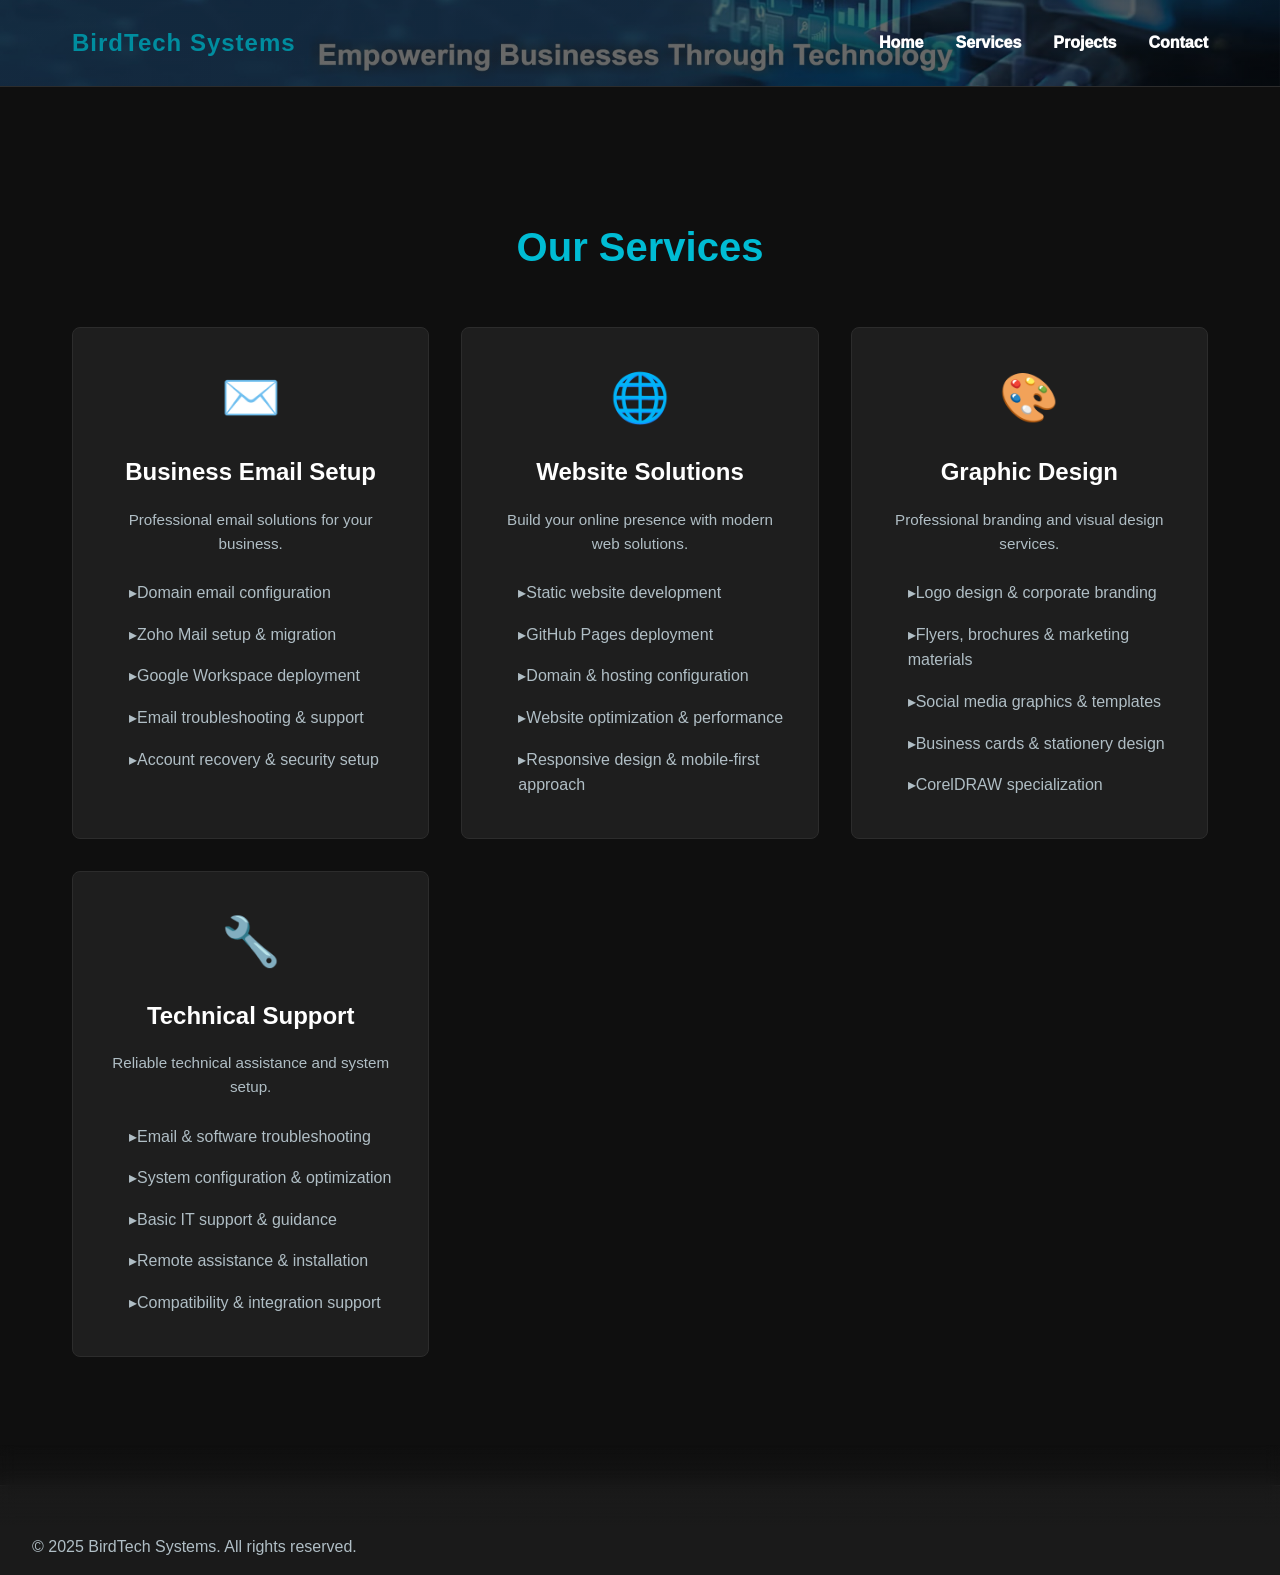
==== about.html @ 45d22e8d "Initial commit" ====
<!DOCTYPE html>
<html lang="en">
<head>
    <meta charset="UTF-8">
    <meta name="viewport" content="width=device-width, initial-scale=1.0">
    <title>Services - BirdTech Systems</title>
    <link rel="stylesheet" href="css/style.css">
</head>
<body>
    <!-- Navigation -->
    <header>
        <nav class="navbar">
            <div class="logo">BirdTech Systems</div>
            <ul class="nav-links">
                <li><a href="index.html#home">Home</a></li>
                <li><a href="index.html#services">Services</a></li>
                <li><a href="index.html#projects">Projects</a></li>
                <li><a href="index.html#contact">Contact</a></li>
            </ul>
            <div class="burger">
                <div class="line1"></div>
                <div class="line2"></div>
                <div class="line3"></div>
            </div>
        </nav>
    </header>

    <!-- Services Detail Section -->
    <section class="services">
        <h2>Our Services</h2>
        <div class="services-grid">
            
            <!-- Business Email Setup -->
            <div class="service-card">
                <div class="service-icon">✉️</div>
                <h3>Business Email Setup</h3>
                <p style="color: var(--text-muted); margin-bottom: 1rem; font-size: 0.95rem;">Professional email solutions for your business.</p>
                <ul>
                    <li>Domain email configuration</li>
                    <li>Zoho Mail setup & migration</li>
                    <li>Google Workspace deployment</li>
                    <li>Email troubleshooting & support</li>
                    <li>Account recovery & security setup</li>
                </ul>
            </div>

            <!-- Website Solutions -->
            <div class="service-card">
                <div class="service-icon">🌐</div>
                <h3>Website Solutions</h3>
                <p style="color: var(--text-muted); margin-bottom: 1rem; font-size: 0.95rem;">Build your online presence with modern web solutions.</p>
                <ul>
                    <li>Static website development</li>
                    <li>GitHub Pages deployment</li>
                    <li>Domain & hosting configuration</li>
                    <li>Website optimization & performance</li>
                    <li>Responsive design & mobile-first approach</li>
                </ul>
            </div>

            <!-- Graphic Design -->
            <div class="service-card">
                <div class="service-icon">🎨</div>
                <h3>Graphic Design</h3>
                <p style="color: var(--text-muted); margin-bottom: 1rem; font-size: 0.95rem;">Professional branding and visual design services.</p>
                <ul>
                    <li>Logo design & corporate branding</li>
                    <li>Flyers, brochures & marketing materials</li>
                    <li>Social media graphics & templates</li>
                    <li>Business cards & stationery design</li>
                    <li>CorelDRAW specialization</li>
                </ul>
            </div>

            <!-- Technical Support -->
            <div class="service-card">
                <div class="service-icon">🔧</div>
                <h3>Technical Support</h3>
                <p style="color: var(--text-muted); margin-bottom: 1rem; font-size: 0.95rem;">Reliable technical assistance and system setup.</p>
                <ul>
                    <li>Email & software troubleshooting</li>
                    <li>System configuration & optimization</li>
                    <li>Basic IT support & guidance</li>
                    <li>Remote assistance & installation</li>
                    <li>Compatibility & integration support</li>
                </ul>
            </div>

        </div>
    </section>

    <!-- Footer -->
    <footer>
        <p>&copy; 2025 BirdTech Systems. All rights reserved.</p>
    </footer>

    <script src="js/main.js"></script>
</body>
</html>
---- css/style.css ----
/* ===== ROOT & RESET ===== */
* {
    margin: 0;
    padding: 0;
    box-sizing: border-box;
}

:root {
    --primary-color: #1a1a1a;
    --secondary-color: #0d47a1;
    --accent-color: #00bcd4;
    --text-light: #ffffff;
    --text-muted: #b0bec5;
    --bg-dark: #0f0f0f;
    --bg-card: #1e1e1e;
    --border-color: #2c2c2c;
}

body {
    font-family: 'Poppins', -apple-system, BlinkMacSystemFont, 'Segoe UI', sans-serif;
    background-color: var(--bg-dark);
    color: var(--text-light);
    line-height: 1.6;
    overflow-x: hidden;
}

html {
    scroll-behavior: smooth;
}

/* ===== HEADER & NAVIGATION ===== */
header {
    position: sticky;
    top: 0;
    z-index: 1000;
    background-color: var(--primary-color);
    border-bottom: 1px solid var(--border-color);
    transition: border 0.3s ease, background-color 0.3s ease;
}

header.minimal-header {
    padding: 0;
    border-bottom: none;
    background-color: transparent;
}

/* Header slideshow visuals */
header {
    background-size: cover;
    background-position: center;
    background-repeat: no-repeat;
    transition: background-image 0.8s ease, background-color 0.3s ease;
}

/* subtle overlay so text stays readable */
header::before {
    content: '';
    position: absolute;
    inset: 0;
    background: linear-gradient(rgba(0,0,0,0.25), rgba(0,0,0,0.25));
    pointer-events: none;
}


/* Compact layout for overlay text next to logo */
header.minimal-header .header-inner {
    display: flex;
    flex-direction: row;
    align-items: center;
    gap: 0.75rem;
    padding: 0;
}

header.minimal-header .header-inner h1 {
    font-size: 1rem;
    margin: 0;
}

header.minimal-header .header-tagline {
    display: none;
}

/* Reduce navbar and logo size when minimal */
header.minimal-header .navbar {
    padding: 0.4rem 1rem;
}

header.minimal-header .logo-img {
    height: 40px;
}

.navbar {
    display: flex;
    justify-content: space-between;
    align-items: center;
    padding: 1.5rem 2rem;
    max-width: 1200px;
    margin: 0 auto;
    
}

.logo {
    font-size: 1.5rem;
    font-weight: 700;
    color: var(--accent-color);
    letter-spacing: 1px;
}

.logo-img {
    height: 80px;
    width: auto;
    object-fit: contain;
    border-radius: 8px;
}

.nav-links {
    display: flex;
    list-style: none;
    gap: 2rem;
    transition: opacity 0.3s ease, transform 0.3s ease;
}

.nav-links.hide-nav {
    opacity: 0;
    transform: translateX(-100%);
    pointer-events: none;
}

.nav-links a {
    color: var(--text-light);
    text-decoration: none;
    font-weight: 1000;
    position: relative;
    padding: 6px 0;
    transition: color 0.3s ease;
}

.nav-links a::after {
    content: '';
    position: absolute;
    left: 0;
    bottom: -4px;
    width: 0%;
    height: 2px;
    background: linear-gradient(90deg, var(--accent-color), transparent);
    transition: width 0.3s ease;
}

.nav-links a:hover {
    color: var(--accent-color);
}

.nav-links a:hover::after {
    width: 100%;
}

.burger {
    display: none;
    flex-direction: column;
    cursor: pointer;
    transition: opacity 0.3s ease;
}

.burger.hide-nav {
    opacity: 0;
    pointer-events: none;
}

.burger div {
    width: 25px;
    height: 3px;
    background-color: var(--text-light);
    margin: 5px 0;
    transition: 0.3s;
}

/* ===== HERO SECTION ===== */
.hero {
    min-height: 100vh;
    display: flex;
    align-items: center;
    justify-content: center;
    background-image: linear-gradient(rgba(15, 15, 15, 0.7), rgba(61, 61, 61, 0.8)), url('../images/hero-bg.jpg');
    background-size: cover;
    background-position: center;
    background-repeat: no-repeat;
    background-attachment: scroll;
    padding: 3rem 2rem;
    text-align: center;
    position: relative;
    width: 100%;
}

.hero::after {
    content: '';
    position: absolute;
    bottom: -40px;
    left: 0;
    right: 0;
    height: 80px;
    background: linear-gradient(to bottom, rgba(243, 10, 10, 0), rgba(26, 26, 26, 0.9));
    backdrop-filter: blur(0px);
    pointer-events: none;
}

.hero-content h1 {
    font-size: 3rem;
    margin-bottom: 1rem;
    color: var(--accent-color);
    line-height: 1.2;
    animation: fadeInDown 0.8s ease;
}

.hero-content .tagline {
    font-size: 1.25rem;
    color: var(--text-muted);
    margin-bottom: 2rem;
    max-width: 600px;
    margin-left: auto;
    margin-right: auto;
    animation: fadeInUp 0.8s ease 0.2s backwards;
}

.cta-button {
    display: inline-block;
    padding: 1rem 2.5rem;
    background-color: var(--accent-color);
    color: var(--primary-color);
    text-decoration: none;
    font-weight: 700;
    border-radius: 5px;
    transition: all 0.3s ease;
    cursor: pointer;
    animation: fadeInUp 0.8s ease 0.4s backwards;
}

.cta-button:hover {
    background-color: #00acc1;
    transform: translateY(-3px);
    box-shadow: 0 10px 25px rgba(0, 188, 212, 0.3);
}

/* ===== SERVICES SECTION ===== */
.services {
    padding: 8rem 2rem;
    background-image: linear-gradient(rgba(15, 15, 15, 0.92), rgba(15, 15, 15, 0.92)), url('../images/services-bg.jpg');
    background-size: cover;
    background-position: center;
    background-repeat: no-repeat;
    background-attachment: scroll;
    width: 100%;
    min-height: 100vh;
    position: relative;
}

.services::after {
    content: '';
    position: absolute;
    bottom: -40px;
    left: 0;
    right: 0;
    height: 80px;
    background: linear-gradient(to bottom, rgba(204, 18, 18, 0), rgba(26, 26, 26, 0.9));
    backdrop-filter: blur(8px);
    pointer-events: none;
}

.services h2 {
    font-size: 2.5rem;
    text-align: center;
    margin-bottom: 3rem;
    color: var(--accent-color);
    max-width: 1200px;
    margin-left: auto;
    margin-right: auto;
}

.services-grid {
    display: grid;
    grid-template-columns: repeat(auto-fit, minmax(280px, 1fr));
    gap: 2rem;
    max-width: 1200px;
    margin: 0 auto;
    padding: 0 2rem;
}

.service-card {
    background-color: var(--bg-card);
    padding: 2rem;
    border-radius: 8px;
    border: 1px solid var(--border-color);
    transition: all 0.3s ease;
    text-align: center;
}

.service-card:hover {
    border-color: var(--accent-color);
    transform: translateY(-5px);
    box-shadow: 0 10px 30px rgba(0, 188, 212, 0.15);
}

.service-icon {
    font-size: 3rem;
    margin-bottom: 1rem;
    display: inline-block;
}

.service-card h3 {
    font-size: 1.5rem;
    margin-bottom: 1rem;
    color: var(--text-light);
}

.service-card ul {
    list-style: none;
    text-align: left;
    color: var(--text-muted);
}

.service-card ul li {
    padding: 0.5rem 0;
    padding-left: 1.5rem;
    position: relative;
}

.service-card ul li::before {
    content: '▸';
    position: absolute;
    left: 0;
    position: relative;
}

/* ===== PROJECTS SECTION ===== */
.projects {
    padding: 8rem 2rem;
    background-image: linear-gradient(rgba(26, 26, 26, 0.95), rgba(26, 26, 26, 0.95)), url('../images/projects-bg.jpg');
    background-size: cover;
    background-position: center;
    background-repeat: no-repeat;
    background-attachment: scroll;
    width: 100%;
    min-height: 100vh;
}

.projects h2 {
    font-size: 2.5rem;
    text-align: center;
    margin-bottom: 3rem;
    color: var(--accent-color);
    max-width: 1200px;
    margin-left: auto;
    margin-right: auto;
}

.projects-grid {
    display: grid;
    grid-template-columns: repeat(auto-fit, minmax(300px, 1fr));
    gap: 2rem;
    max-width: 1200px;
    margin: 0 auto;
    padding: 0 2rem;
}

.project-card {
    background-color: var(--bg-card);
    border-radius: 8px;
    overflow: hidden;
    border: 1px solid var(--border-color);
    transition: all 0.3s ease;
    cursor: pointer;
}

.project-card:hover {
    transform: translateY(-5px);
    box-shadow: 0 15px 40px rgba(0, 188, 212, 0.2);
    border-color: var(--accent-color);
}

.project-card img {
    width: 100%;
    height: 250px;
    object-fit: cover;
    background-color: var(--border-color);
}

.project-info {
    padding: 1.5rem;
}

.project-info h3 {
    font-size: 1.3rem;
    margin-bottom: 0.5rem;
    color: var(--accent-color);
}

.project-info p {
    color: var(--text-muted);
    font-size: 0.95rem;
}

/* ===== CONTACT SECTION ===== */
.contact {
    padding: 8rem 2rem;
    background-image: linear-gradient(rgba(15, 15, 15, 0.92), rgba(15, 15, 15, 0.92)), url('../images/contact-bg.jpg');
    background-size: cover;
    background-position: center;
    background-repeat: no-repeat;
    background-attachment: scroll;
    width: 100%;
    display: flex;
    flex-direction: column;
    align-items: center;
    justify-content: center;
    min-height: 100vh;
    position: relative;
}

.contact::after {
    content: '';
    position: absolute;
    bottom: -40px;
    left: 0;
    right: 0;
    height: 80px;
    background: linear-gradient(to bottom, rgba(15, 15, 15, 0), rgba(15, 15, 15, 0.9));
    backdrop-filter: blur(8px);
    pointer-events: none;
}

.contact h2 {
    font-size: 2.5rem;
    text-align: center;
    margin-bottom: 1rem;
    color: var(--accent-color);
    max-width: 800px;
}

.contact > p {
    text-align: center;
    color: var(--text-muted);
    margin-bottom: 3rem;
    font-size: 1.05rem;
    max-width: 800px;
}

.contact-methods {
    display: flex;
    gap: 2rem;
    justify-content: center;
    align-items: stretch;
    flex-wrap: wrap;
    margin-bottom: 3rem;
    max-width: 1000px;
    width: 100%;
    margin-left: auto;
    margin-right: auto;
}

.contact-btn {
    display: flex;
    flex-direction: column;
    align-items: center;
    justify-content: center;
    gap: 0.75rem;
    padding: 2rem 2.5rem;
    background-color: rgba(30, 30, 30, 0.8);
    border: 2px solid var(--border-color);
    border-radius: 10px;
    text-decoration: none;
    color: var(--text-light);
    transition: all 0.3s ease;
    flex: 1;
    min-width: 180px;
    max-width: 280px;
    backdrop-filter: blur(10px);
}

.contact-btn:hover {
    border-color: var(--accent-color);
    background-color: rgba(0, 188, 212, 0.15);
    transform: translateY(-5px);
    box-shadow: 0 10px 30px rgba(0, 188, 212, 0.2);
}

.contact-btn .icon {
    font-size: 2.5rem;
    display: block;
}

.contact-btn .label {
    font-weight: 700;
    font-size: 1rem;
    letter-spacing: 0.5px;
}

.contact-form {
    max-width: 550px;
    width: 100%;
    background-color: rgba(30, 30, 30, 0.85);
    padding: 2.5rem;
    border-radius: 12px;
    border: 1px solid var(--border-color);
    backdrop-filter: blur(10px);
    box-shadow: 0 8px 32px rgba(0, 0, 0, 0.3);
    margin-left: auto;
    margin-right: auto;
}

.form-group {
    margin-bottom: 1.5rem;
}

.form-group input,
.form-group textarea {
    width: 100%;
    padding: 0.75rem;
    background-color: var(--primary-color);
    border: 1px solid var(--border-color);
    border-radius: 5px;
    color: var(--text-light);
    font-family: inherit;
    transition: border 0.3s ease;
}

.form-group input:focus,
.form-group textarea:focus {
    outline: none;
    border-color: var(--accent-color);
    box-shadow: 0 0 10px rgba(0, 188, 212, 0.1);
}

.form-group input::placeholder,
.form-group textarea::placeholder {
    color: var(--text-muted);
}

.submit-btn {
    width: 100%;
    padding: 0.75rem;
    background-color: var(--accent-color);
    color: var(--primary-color);
    border: none;
    border-radius: 5px;
    font-weight: 700;
    cursor: pointer;
    transition: all 0.3s ease;
}

.submit-btn:hover {
    background-color: #00acc1;
    transform: translateY(-2px);
}

/* ===== STATS SECTION ===== */
.stats-section {
    padding: 4rem 2rem;
    background: linear-gradient(135deg, var(--primary-color) 0%, var(--bg-card) 100%);
    border-top: 1px solid var(--accent-color);
    border-bottom: 1px solid var(--accent-color);
}

.stats-container {
    display: grid;
    grid-template-columns: repeat(auto-fit, minmax(200px, 1fr));
    gap: 2rem;
    max-width: 1200px;
    margin: 0 auto;
}

.stat-card {
    text-align: center;
    padding: 2rem;
    background-color: rgba(30, 30, 30, 0.6);
    border-radius: 8px;
    border: 1px solid var(--border-color);
    transition: all 0.3s ease;
}

.stat-card:hover {
    border-color: var(--accent-color);
    transform: translateY(-5px);
    box-shadow: 0 10px 30px rgba(0, 188, 212, 0.1);
}

.stat-number {
    font-size: 2.5rem;
    font-weight: 700;
    color: var(--accent-color);
    margin-bottom: 0.5rem;
}

.stat-label {
    font-size: 1rem;
    color: var(--text-muted);
    font-weight: 600;
}

/* ===== PROCESS SECTION ===== */
.process-section {
    padding: 5rem 2rem;
    background-color: var(--bg-dark);
    max-width: 1200px;
    margin: 0 auto;
}

.process-section h2 {
    font-size: 2.5rem;
    text-align: center;
    margin-bottom: 3rem;
    color: var(--accent-color);
}

.process-timeline {
    display: flex;
    justify-content: space-between;
    align-items: center;
    flex-wrap: wrap;
    gap: 2rem;
}

.process-step {
    flex: 1;
    min-width: 200px;
    padding: 2rem;
    background-color: var(--bg-card);
    border: 1px solid var(--border-color);
    border-radius: 8px;
    text-align: center;
    transition: all 0.3s ease;
    position: relative;
}

.process-step:hover {
    border-color: var(--accent-color);
    transform: translateY(-5px);
    box-shadow: 0 10px 30px rgba(0, 188, 212, 0.15);
}

.step-number {
    display: inline-block;
    width: 40px;
    height: 40px;
    background-color: var(--accent-color);
    color: var(--primary-color);
    border-radius: 50%;
    line-height: 40px;
    font-weight: 700;
    font-size: 1.5rem;
    margin-bottom: 1rem;
}

.step-title {
    font-size: 1.3rem;
    font-weight: 700;
    margin-bottom: 0.5rem;
    color: var(--text-light);
}

.process-step p {
    color: var(--text-muted);
    font-size: 0.95rem;
}

.process-arrow {
    font-size: 2rem;
    color: var(--accent-color);
    display: none;
}

@media (min-width: 769px) {
    .process-arrow {
        display: block;
    }
}

/* ===== CTA SECTION ===== */
.cta-section {
    padding: 4rem 2rem;
    background: linear-gradient(135deg, rgba(0, 188, 212, 0.1) 0%, rgba(0, 188, 212, 0.05) 100%);
    border-top: 1px solid var(--accent-color);
    border-bottom: 1px solid var(--accent-color);
}

.cta-card {
    max-width: 800px;
    margin: 0 auto;
    padding: 3rem;
    background-color: rgba(30, 30, 30, 0.8);
    border: 2px solid var(--accent-color);
    border-radius: 12px;
    text-align: center;
    backdrop-filter: blur(10px);
    transition: all 0.3s ease;
}

.cta-card:hover {
    transform: scale(1.02);
    box-shadow: 0 20px 50px rgba(0, 188, 212, 0.2);
}

.cta-card h3 {
    font-size: 1.8rem;
    color: var(--accent-color);
    margin-bottom: 1rem;
}

.cta-card p {
    color: var(--text-muted);
    font-size: 1.1rem;
    margin-bottom: 2rem;
}

.cta-button-secondary {
    display: inline-block;
    padding: 0.8rem 2rem;
    background-color: var(--accent-color);
    color: var(--primary-color);
    text-decoration: none;
    font-weight: 700;
    border-radius: 5px;
    transition: all 0.3s ease;
    border: 2px solid var(--accent-color);
}

.cta-button-secondary:hover {
    background-color: transparent;
    color: var(--accent-color);
    transform: translateY(-3px);
}

/* ===== SERVICE BADGE ===== */
.service-badge {
    position: absolute;
    top: 10px;
    right: 10px;
    background-color: var(--accent-color);
    color: var(--primary-color);
    padding: 0.4rem 0.8rem;
    border-radius: 20px;
    font-size: 0.8rem;
    font-weight: 700;
    letter-spacing: 1px;
}

.service-card {
    position: relative;
}

/* ===== ANIMATIONS ===== */
@keyframes fadeInDown {
    from {
        opacity: 0;
        transform: translateY(-30px);
    }
    to {
        opacity: 1;
        transform: translateY(0);
    }
}

@keyframes fadeInUp {
    from {
        opacity: 0;
        transform: translateY(30px);
    }
    to {
        opacity: 1;
        transform: translateY(0);
    }
}

/* ===== ENHANCED FOOTER ===== */
footer {
    background-color: var(--primary-color);
    border-top: 1px solid var(--border-color);
    color: var(--text-muted);
    padding: 3rem 2rem 1rem;
}

.footer-content {
    max-width: 1200px;
    margin: 0 auto;
    display: grid;
    grid-template-columns: repeat(auto-fit, minmax(250px, 1fr));
    gap: 2rem;
    margin-bottom: 2rem;
}

.footer-section h4 {
    color: var(--accent-color);
    margin-bottom: 1rem;
    font-size: 1.1rem;
}

.footer-section p {
    font-size: 0.95rem;
    margin-bottom: 0.5rem;
}

.footer-section a {
    color: var(--text-muted);
    text-decoration: none;
    transition: color 0.3s ease;
}

.footer-section a:hover {
    color: var(--accent-color);
}

.footer-section ul {
    list-style: none;
}

.footer-section ul li {
    margin-bottom: 0.5rem;
}

.trust-badges {
    display: flex;
    gap: 0.5rem;
    flex-wrap: wrap;
    margin-top: 1rem;
}

.badge {
    display: inline-block;
    padding: 0.3rem 0.7rem;
    background-color: rgba(0, 188, 212, 0.1);
    border: 1px solid var(--accent-color);
    border-radius: 4px;
    font-size: 0.8rem;
    color: var(--accent-color);
}

.social-links {
    display: flex;
    gap: 1rem;
}

.social-icon {
    display: inline-block;
    width: 40px;
    height: 40px;
    background-color: var(--bg-card);
    border: 1px solid var(--border-color);
    border-radius: 50%;
    line-height: 40px;
    text-align: center;
    color: var(--accent-color);
    text-decoration: none;
    transition: all 0.3s ease;
    font-weight: 700;
}

.social-icon:hover {
    border-color: var(--accent-color);
    background-color: rgba(0, 188, 212, 0.1);
    transform: translateY(-3px);
}

.footer-bottom {
    text-align: center;
    padding-top: 2rem;
    border-top: 1px solid var(--border-color);
    font-size: 0.9rem;
}

/* ===== BACK TO TOP BUTTON ===== */
.back-to-top {
    position: fixed;
    bottom: 30px;
    right: 30px;
    width: 50px;
    height: 50px;
    background-color: var(--accent-color);
    color: var(--primary-color);
    border: none;
    border-radius: 50%;
    font-size: 1.5rem;
    font-weight: 700;
    cursor: pointer;
    display: none;
    align-items: center;
    justify-content: center;
    transition: all 0.3s ease;
    z-index: 999;
    box-shadow: 0 5px 20px rgba(0, 188, 212, 0.3);
}

.back-to-top:hover {
    background-color: #00acc1;
    transform: translateY(-5px);
    box-shadow: 0 10px 30px rgba(0, 188, 212, 0.4);
}

.back-to-top.show {
    display: flex;
}

/* ===== RESPONSIVE ===== */
@media (max-width: 768px) {
    .burger {
        display: flex;
    }

    .nav-links {
        position: absolute;
        top: 70px;
        left: 0;
        width: 100%;
        background-color: var(--primary-color);
        flex-direction: column;
        gap: 1rem;
        padding: 2rem 1rem;
        transform: translateX(-100%);
        transition: transform 0.3s ease;
    }

    .nav-links.nav-active {
        transform: translateX(0);
    }

    .nav-links a::after {
        display: none;
    }

    .hero-content h1 {
        font-size: 2rem;
    }

    .hero-content .tagline {
        font-size: 1rem;
    }

    .services h2,
    .projects h2,
    .contact h2 {
        font-size: 2rem;
    }

    .services-grid,
    .projects-grid {
        grid-template-columns: 1fr;
    }

    .contact-methods {
        flex-direction: column;
        align-items: center;
        gap: 1.5rem;
    }

    .contact-btn {
        width: 100%;
        min-width: auto;
        max-width: none;
        padding: 1.5rem 2rem;
    }

    .contact-form {
        padding: 1.5rem;
    }
}

@media (max-width: 480px) {
    .navbar {
        padding: 1rem;
    }

    .logo {
        font-size: 1.2rem;
    }

    .hero-content h1 {
        font-size: 1.5rem;
    }

    .hero {
        min-height: 50vh;
    }

    .services,
    .projects,
    .contact {
        padding: 3rem 1rem;
    }

    .services-grid,
    .projects-grid {
        padding: 0;
    }
}
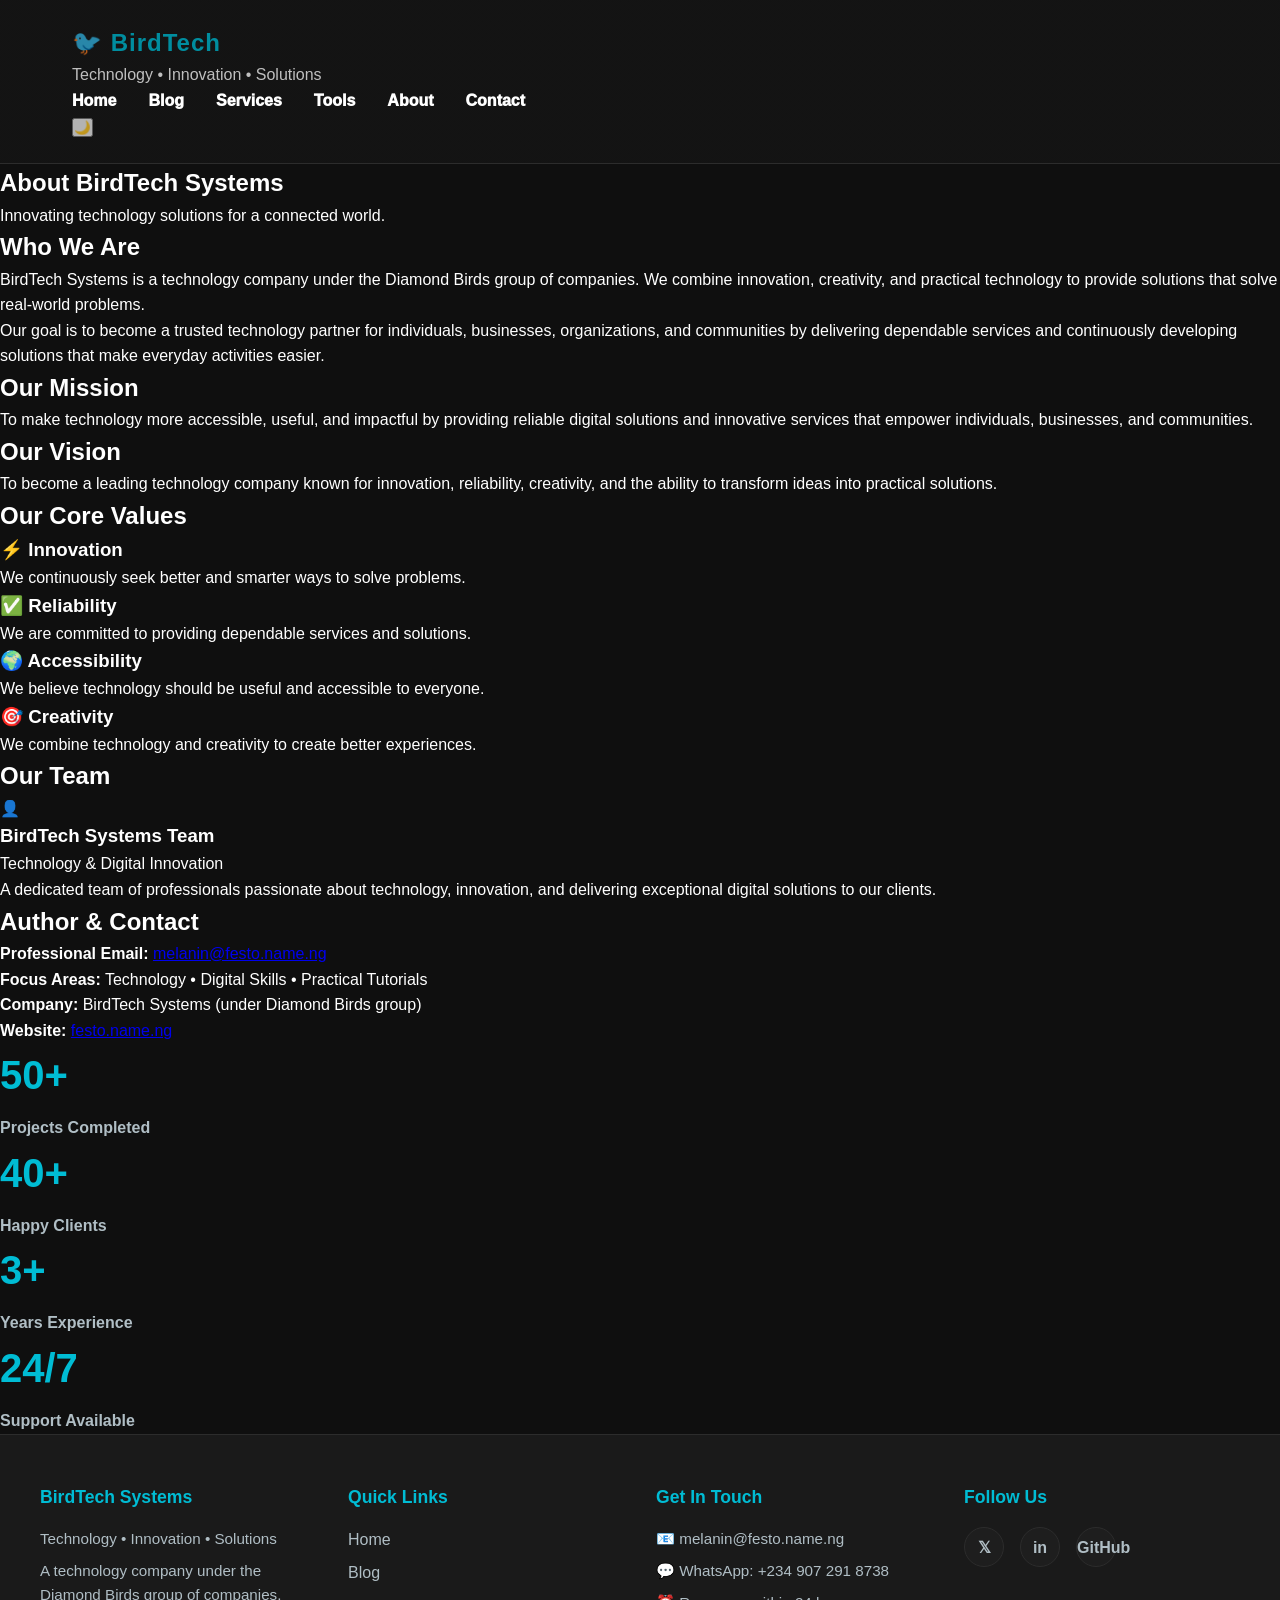
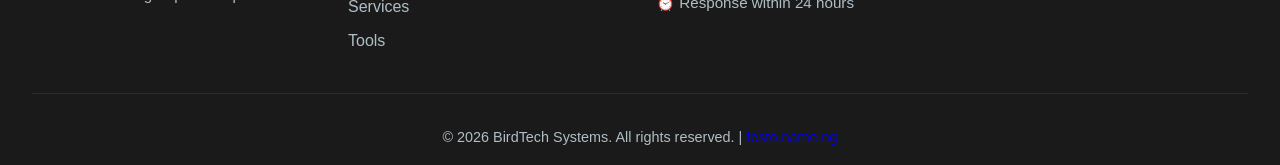
==== commit 393e72f8: "Complete redesign: Multi-page professional tech brand & digital resource platform" ====
--- a/about.html
+++ b/about.html
@@ -3,97 +3,176 @@
 <head>
     <meta charset="UTF-8">
     <meta name="viewport" content="width=device-width, initial-scale=1.0">
-    <title>Services - BirdTech Systems</title>
+    <meta name="description" content="About BirdTech Systems - Learn about our mission, vision, and the team behind innovative technology solutions.">
+    <meta name="keywords" content="about, company, mission, vision, team, BirdTech">
+    <meta property="og:title" content="About - BirdTech Systems">
+    <meta property="og:description" content="Learn about BirdTech Systems and our commitment to technology innovation.">
+    <meta name="theme-color" content="#00bcd4">
+    <link rel="manifest" href="manifest.json">
+    <title>About - BirdTech Systems</title>
     <link rel="stylesheet" href="css/style.css">
 </head>
 <body>
     <!-- Navigation -->
-    <header>
+    <header id="header">
         <nav class="navbar">
-            <div class="logo">BirdTech Systems</div>
-            <ul class="nav-links">
-                <li><a href="index.html#home">Home</a></li>
-                <li><a href="index.html#services">Services</a></li>
-                <li><a href="index.html#projects">Projects</a></li>
-                <li><a href="index.html#contact">Contact</a></li>
-            </ul>
-            <div class="burger">
-                <div class="line1"></div>
-                <div class="line2"></div>
-                <div class="line3"></div>
+            <div class="nav-container">
+                <div class="logo-section">
+                    <div class="logo">🐦 BirdTech</div>
+                    <span class="tagline">Technology • Innovation • Solutions</span>
+                </div>
+                <ul class="nav-links">
+                    <li><a href="index.html">Home</a></li>
+                    <li><a href="blog.html">Blog</a></li>
+                    <li><a href="services.html">Services</a></li>
+                    <li><a href="tools.html">Tools</a></li>
+                    <li><a href="about.html" class="active">About</a></li>
+                    <li><a href="contact.html">Contact</a></li>
+                </ul>
+                <div class="nav-controls">
+                    <button id="darkModeToggle" class="theme-toggle" title="Toggle dark mode">🌙</button>
+                    <div class="burger">
+                        <div class="line1"></div>
+                        <div class="line2"></div>
+                        <div class="line3"></div>
+                    </div>
+                </div>
             </div>
         </nav>
     </header>
 
-    <!-- Services Detail Section -->
-    <section class="services">
-        <h2>Our Services</h2>
-        <div class="services-grid">
-            
-            <!-- Business Email Setup -->
-            <div class="service-card">
-                <div class="service-icon">✉️</div>
-                <h3>Business Email Setup</h3>
-                <p style="color: var(--text-muted); margin-bottom: 1rem; font-size: 0.95rem;">Professional email solutions for your business.</p>
-                <ul>
-                    <li>Domain email configuration</li>
-                    <li>Zoho Mail setup & migration</li>
-                    <li>Google Workspace deployment</li>
-                    <li>Email troubleshooting & support</li>
-                    <li>Account recovery & security setup</li>
-                </ul>
+    <!-- Page Hero -->
+    <section class="page-hero">
+        <div class="container">
+            <h1>About BirdTech Systems</h1>
+            <p>Innovating technology solutions for a connected world.</p>
+        </div>
+    </section>
+
+    <!-- About Content -->
+    <section class="about-content">
+        <div class="container">
+            <div class="about-section">
+                <h2>Who We Are</h2>
+                <p>BirdTech Systems is a technology company under the Diamond Birds group of companies. We combine innovation, creativity, and practical technology to provide solutions that solve real-world problems.</p>
+                <p>Our goal is to become a trusted technology partner for individuals, businesses, organizations, and communities by delivering dependable services and continuously developing solutions that make everyday activities easier.</p>
             </div>
 
-            <!-- Website Solutions -->
-            <div class="service-card">
-                <div class="service-icon">🌐</div>
-                <h3>Website Solutions</h3>
-                <p style="color: var(--text-muted); margin-bottom: 1rem; font-size: 0.95rem;">Build your online presence with modern web solutions.</p>
-                <ul>
-                    <li>Static website development</li>
-                    <li>GitHub Pages deployment</li>
-                    <li>Domain & hosting configuration</li>
-                    <li>Website optimization & performance</li>
-                    <li>Responsive design & mobile-first approach</li>
-                </ul>
+            <div class="about-section">
+                <h2>Our Mission</h2>
+                <p>To make technology more accessible, useful, and impactful by providing reliable digital solutions and innovative services that empower individuals, businesses, and communities.</p>
             </div>
 
-            <!-- Graphic Design -->
-            <div class="service-card">
-                <div class="service-icon">🎨</div>
-                <h3>Graphic Design</h3>
-                <p style="color: var(--text-muted); margin-bottom: 1rem; font-size: 0.95rem;">Professional branding and visual design services.</p>
-                <ul>
-                    <li>Logo design & corporate branding</li>
-                    <li>Flyers, brochures & marketing materials</li>
-                    <li>Social media graphics & templates</li>
-                    <li>Business cards & stationery design</li>
-                    <li>CorelDRAW specialization</li>
-                </ul>
+            <div class="about-section">
+                <h2>Our Vision</h2>
+                <p>To become a leading technology company known for innovation, reliability, creativity, and the ability to transform ideas into practical solutions.</p>
             </div>
 
-            <!-- Technical Support -->
-            <div class="service-card">
-                <div class="service-icon">🔧</div>
-                <h3>Technical Support</h3>
-                <p style="color: var(--text-muted); margin-bottom: 1rem; font-size: 0.95rem;">Reliable technical assistance and system setup.</p>
-                <ul>
-                    <li>Email & software troubleshooting</li>
-                    <li>System configuration & optimization</li>
-                    <li>Basic IT support & guidance</li>
-                    <li>Remote assistance & installation</li>
-                    <li>Compatibility & integration support</li>
-                </ul>
+            <div class="about-section">
+                <h2>Our Core Values</h2>
+                <div class="values-grid">
+                    <div class="value-item">
+                        <h3>⚡ Innovation</h3>
+                        <p>We continuously seek better and smarter ways to solve problems.</p>
+                    </div>
+                    <div class="value-item">
+                        <h3>✅ Reliability</h3>
+                        <p>We are committed to providing dependable services and solutions.</p>
+                    </div>
+                    <div class="value-item">
+                        <h3>🌍 Accessibility</h3>
+                        <p>We believe technology should be useful and accessible to everyone.</p>
+                    </div>
+                    <div class="value-item">
+                        <h3>🎯 Creativity</h3>
+                        <p>We combine technology and creativity to create better experiences.</p>
+                    </div>
+                </div>
             </div>
 
+            <div class="about-section">
+                <h2>Our Team</h2>
+                <div class="team-info">
+                    <div class="team-member">
+                        <div class="member-avatar">👤</div>
+                        <h3>BirdTech Systems Team</h3>
+                        <p class="member-role">Technology & Digital Innovation</p>
+                        <p>A dedicated team of professionals passionate about technology, innovation, and delivering exceptional digital solutions to our clients.</p>
+                    </div>
+                </div>
+            </div>
+
+            <div class="about-section">
+                <h2>Author & Contact</h2>
+                <div class="author-info">
+                    <p><strong>Professional Email:</strong> <a href="mailto:melanin@festo.name.ng">melanin@festo.name.ng</a></p>
+                    <p><strong>Focus Areas:</strong> Technology • Digital Skills • Practical Tutorials</p>
+                    <p><strong>Company:</strong> BirdTech Systems (under Diamond Birds group)</p>
+                    <p><strong>Website:</strong> <a href="https://festo.name.ng">festo.name.ng</a></p>
+                </div>
+            </div>
+        </div>
+    </section>
+
+    <!-- Stats Section -->
+    <section class="about-stats">
+        <div class="container">
+            <div class="stat-item">
+                <h3 class="stat-number">50+</h3>
+                <p class="stat-label">Projects Completed</p>
+            </div>
+            <div class="stat-item">
+                <h3 class="stat-number">40+</h3>
+                <p class="stat-label">Happy Clients</p>
+            </div>
+            <div class="stat-item">
+                <h3 class="stat-number">3+</h3>
+                <p class="stat-label">Years Experience</p>
+            </div>
+            <div class="stat-item">
+                <h3 class="stat-number">24/7</h3>
+                <p class="stat-label">Support Available</p>
+            </div>
         </div>
     </section>
 
     <!-- Footer -->
     <footer>
-        <p>&copy; 2025 BirdTech Systems. All rights reserved.</p>
+        <div class="footer-content">
+            <div class="footer-section">
+                <h4>BirdTech Systems</h4>
+                <p>Technology • Innovation • Solutions</p>
+                <p>A technology company under the Diamond Birds group of companies.</p>
+            </div>
+            <div class="footer-section">
+                <h4>Quick Links</h4>
+                <ul>
+                    <li><a href="index.html">Home</a></li>
+                    <li><a href="blog.html">Blog</a></li>
+                    <li><a href="services.html">Services</a></li>
+                    <li><a href="tools.html">Tools</a></li>
+                </ul>
+            </div>
+            <div class="footer-section">
+                <h4>Get In Touch</h4>
+                <p>📧 <a href="mailto:melanin@festo.name.ng">melanin@festo.name.ng</a></p>
+                <p>💬 <a href="https://wa.me/2349072918738" target="_blank">WhatsApp: +234 907 291 8738</a></p>
+                <p>⏰ Response within 24 hours</p>
+            </div>
+            <div class="footer-section">
+                <h4>Follow Us</h4>
+                <div class="social-links">
+                    <a href="#" class="social-icon" title="Twitter">𝕏</a>
+                    <a href="#" class="social-icon" title="LinkedIn">in</a>
+                    <a href="#" class="social-icon" title="GitHub">GitHub</a>
+                </div>
+            </div>
+        </div>
+        <div class="footer-bottom">
+            <p>&copy; 2026 BirdTech Systems. All rights reserved. | <a href="https://festo.name.ng">festo.name.ng</a></p>
+        </div>
     </footer>
 
-    <script src="js/main.js"></script>
+    <script src="js/app.js"></script>
 </body>
-</html>
+</html>
--- a/css/style.css
+++ b/css/style.css
@@ -30,7 +30,7 @@
 
 /* ===== HEADER & NAVIGATION ===== */
 header {
-    position: sticky;
+    position: relative;
     top: 0;
     z-index: 1000;
     background-color: var(--primary-color);
@@ -261,7 +261,7 @@
     right: 0;
     height: 80px;
     background: linear-gradient(to bottom, rgba(204, 18, 18, 0), rgba(26, 26, 26, 0.9));
-    backdrop-filter: blur(8px);
+    backdrop-filter: blur(0px);
     pointer-events: none;
 }
 
@@ -423,7 +423,7 @@
     right: 0;
     height: 80px;
     background: linear-gradient(to bottom, rgba(15, 15, 15, 0), rgba(15, 15, 15, 0.9));
-    backdrop-filter: blur(8px);
+    backdrop-filter: blur(0px);
     pointer-events: none;
 }
 
